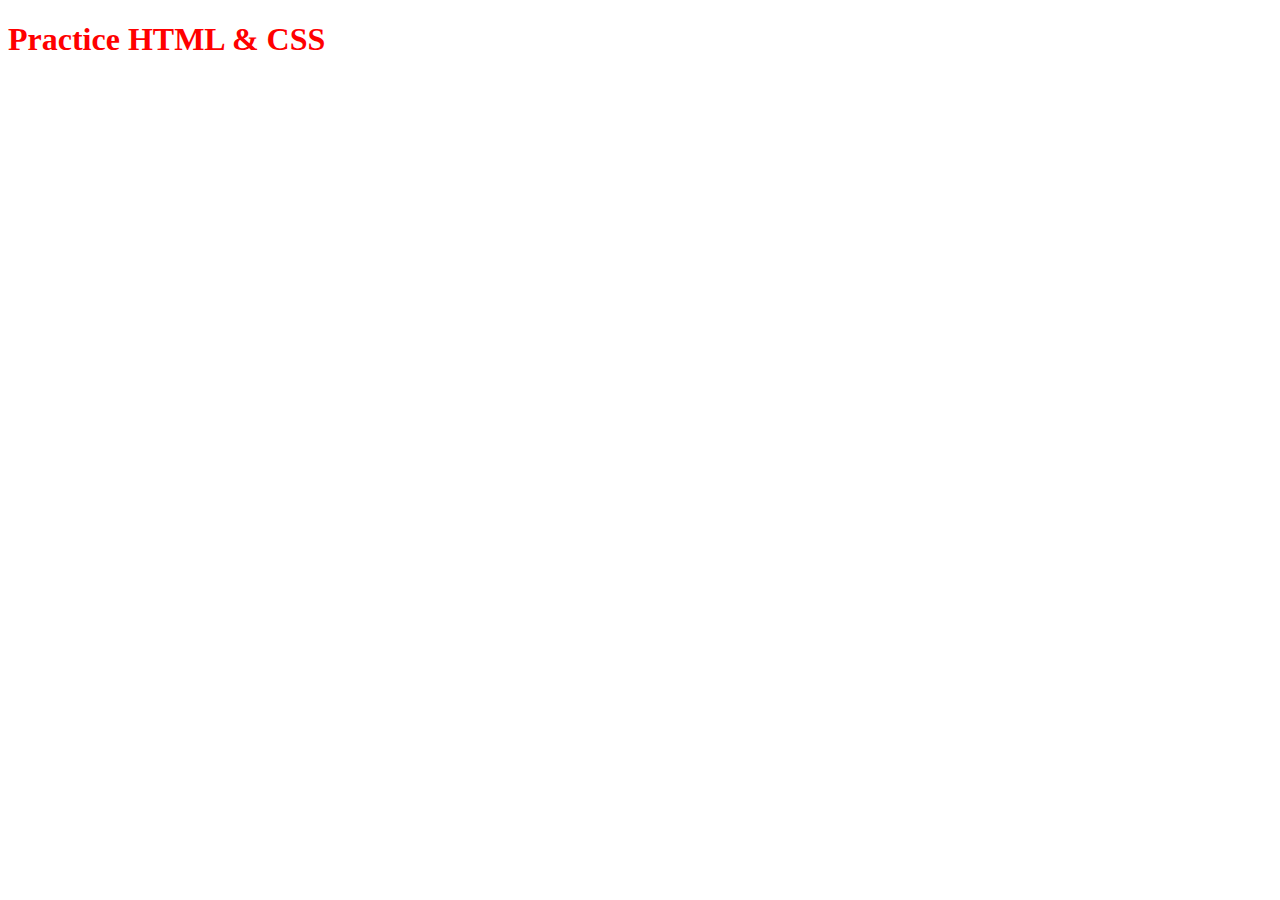
==== index.html @ 2053301d "Added Best Practices Links" ====
<!DOCTYPE html>
<html lang="en">
  <head>
    <meta charset="UTF-8" />
    <meta http-equiv="X-UA-Compatible" content="IE=edge" />
    <meta name="viewport" content="width=device-width, initial-scale=1.0" />
    <title>HTML CSS</title>
    <!-- Linked CSS file -->
    <link rel="stylesheet" href="index.css" />
  </head>
  <body>
    <h1 class="practice">Practice HTML & CSS</h1>
  </body>
</html>
---- index.css ----
/* Please check the README file for links to CSS Best Practices */

.practice {
    color: red;
}
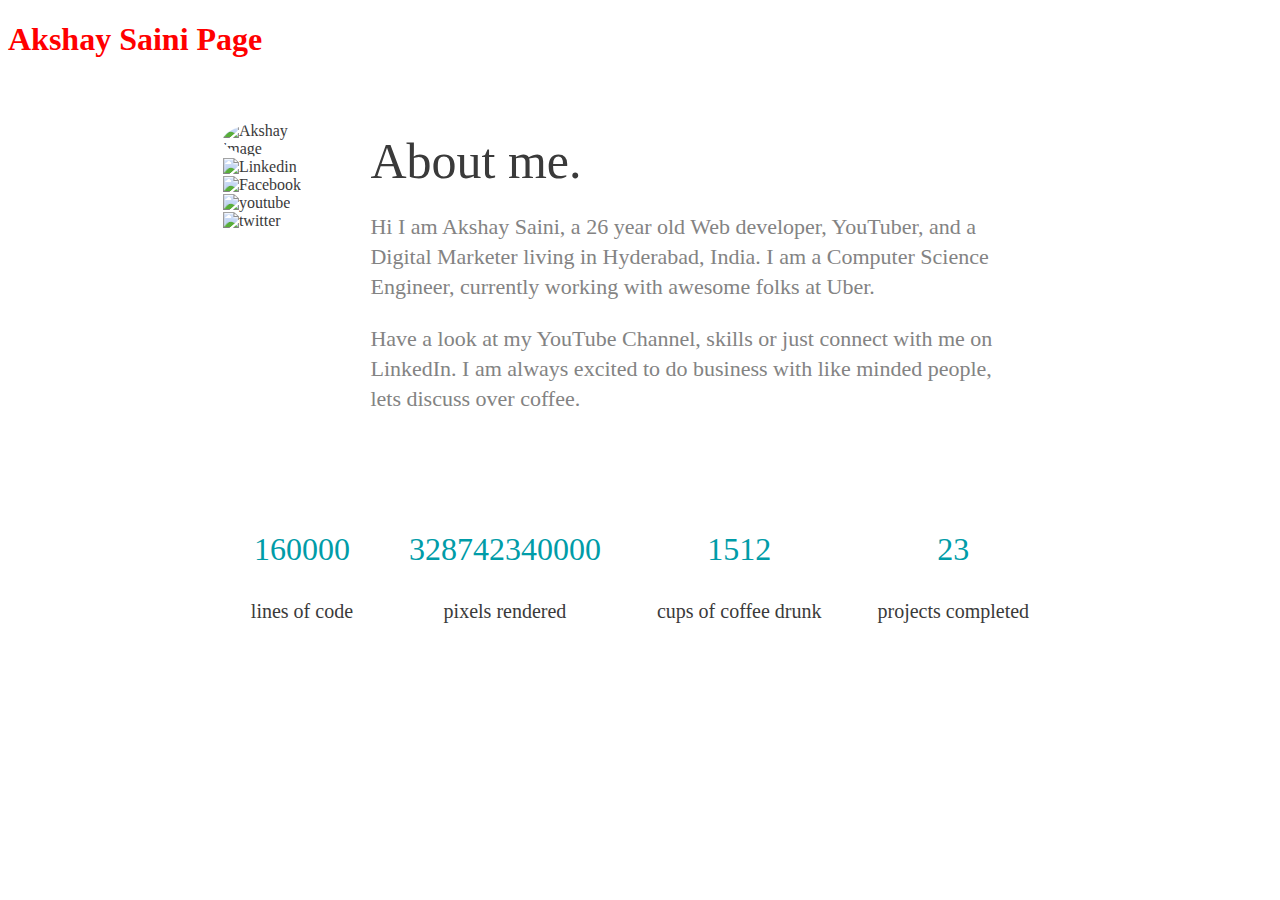
==== commit 76ec738d: "AkshaySaini Task" ====
--- a/index.html
+++ b/index.html
@@ -7,8 +7,61 @@
     <title>HTML CSS</title>
     <!-- Linked CSS file -->
     <link rel="stylesheet" href="index.css" />
+    
   </head>
+
   <body>
-    <h1 class="practice">Practice HTML & CSS</h1>
+    <h1 class="practice">Akshay Saini Page</h1>
+    <!-- overall div -->
+    <div class="overall">
+      <!-- left side -->
+      <div class="leftSide">
+        <img
+          class="AkshayImg"
+          src="https://akshaysaini.in/img/akshay.jpg"
+          alt="Akshay image"
+        />
+        <div class="socialMediaIcons">
+          <img src="" alt="Linkedin" />
+          <img src="" alt="Facebook" />
+          <img src="" alt="youtube" />
+          <img src="" alt="twitter" />
+        </div>
+      </div>
+      <!-- Right side -->
+      <div class="rightSide">
+        <h3 class="about">About me.</h3>
+        <p class="aboutContent">
+          Hi I am Akshay Saini, a 26 year old Web developer, YouTuber, and a
+          Digital Marketer living in Hyderabad, India. I am a Computer Science
+          Engineer, currently working with awesome folks at Uber.
+        </p>
+        <p class="aboutContent">
+          Have a look at my YouTube Channel, skills or just connect with me on
+          LinkedIn. I am always excited to do business with like minded people,
+          lets discuss over coffee.
+        </p>
+      </div>
+    </div>
+
+    <!-- Numbers Part -->
+    <div class="numbersDiv">
+      <div>
+        <p class="digit">160000</p>
+        <p class="digitText">lines of code</p>
+      </div>
+      <div>
+        <p class="digit">328742340000</p>
+        <p class="digitText">pixels rendered</p>
+      </div>
+      <div>
+        <p class="digit">1512</p>
+        <p class="digitText">cups of coffee drunk</p>
+      </div>
+      <div>
+        <p class="digit">23</p>
+        <p class="digitText">projects completed</p>
+      </div>
+    </div>
   </body>
 </html>
--- a/index.css
+++ b/index.css
@@ -1,5 +1,46 @@
 /* Please check the README file for links to CSS Best Practices */
-
+body {
+  font-family: "ProximaNova";
+  color: #3a3a3a;
+}
 .practice {
-    color: red;
-}+  color: red;
+}
+.overall {
+  display: flex;
+  margin: 5% 17%;
+  /* flex-direction: row; */
+}
+.AkshayImg {
+  border-radius: 50%;
+  width: 250px;
+  height: 250px;
+}
+.rightSide {
+  padding: 0px 40px;
+}
+.about {
+  font-size: 50px;
+  font-weight: 100;
+  color: #3a3a3a;
+  margin: 10px 0px;
+}
+.aboutContent {
+  color: #838383;
+  line-height: 30px;
+  font-size: 22px;
+}
+.numbersDiv {
+  display: flex;
+  justify-content: space-around;
+  margin: 5% 17%;
+}
+.digit {
+  font-size: 32px;
+  color: #009ca8;
+  text-align: center;
+}
+.digitText {
+  text-align: center;
+  font-size: 20px;
+}
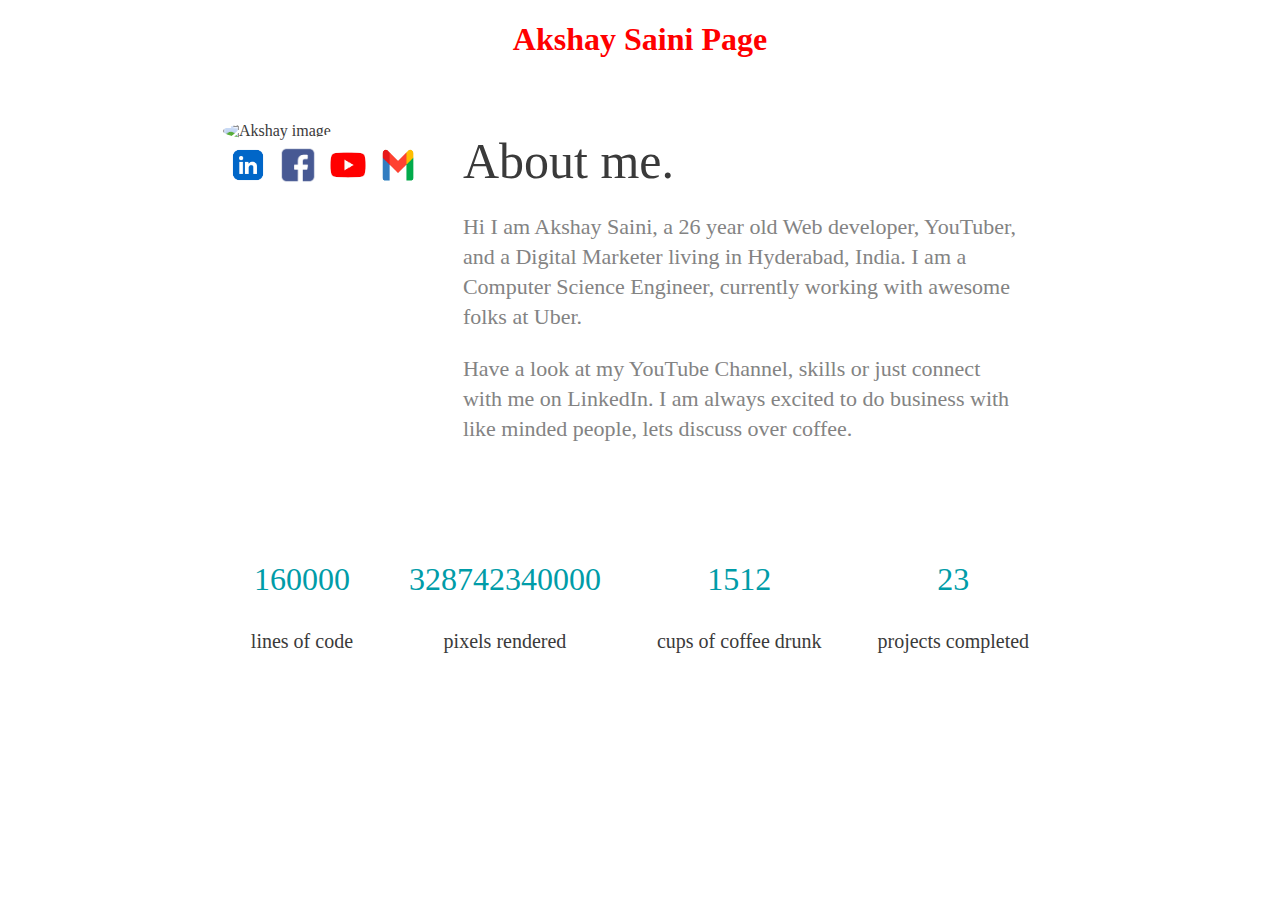
==== commit 1f83ee6a: "Added Social Media Icons" ====
--- a/index.html
+++ b/index.html
@@ -7,7 +7,6 @@
     <title>HTML CSS</title>
     <!-- Linked CSS file -->
     <link rel="stylesheet" href="index.css" />
-    
   </head>
 
   <body>
@@ -22,10 +21,10 @@
           alt="Akshay image"
         />
         <div class="socialMediaIcons">
-          <img src="" alt="Linkedin" />
-          <img src="" alt="Facebook" />
-          <img src="" alt="youtube" />
-          <img src="" alt="twitter" />
+          <img class="socialIcons" src="./Images/LinkedIn.png" alt="Linkedin" />
+          <img class="socialIcons" src="./Images/Facebook.png" alt="Facebook" />
+          <img class="socialIcons" src="./Images/Youtube.png" alt="Youtube" />
+          <img class="socialIcons" src="Images/Gmail.png" alt="Gmail" />
         </div>
       </div>
       <!-- Right side -->
--- a/index.css
+++ b/index.css
@@ -5,6 +5,7 @@
 }
 .practice {
   color: red;
+  text-align: center;
 }
 .overall {
   display: flex;
@@ -44,3 +45,11 @@
   text-align: center;
   font-size: 20px;
 }
+.socialMediaIcons {
+    display: flex;
+    justify-content: center;
+}
+.socialIcons {
+  width: 50px;
+  height: 50px;
+}
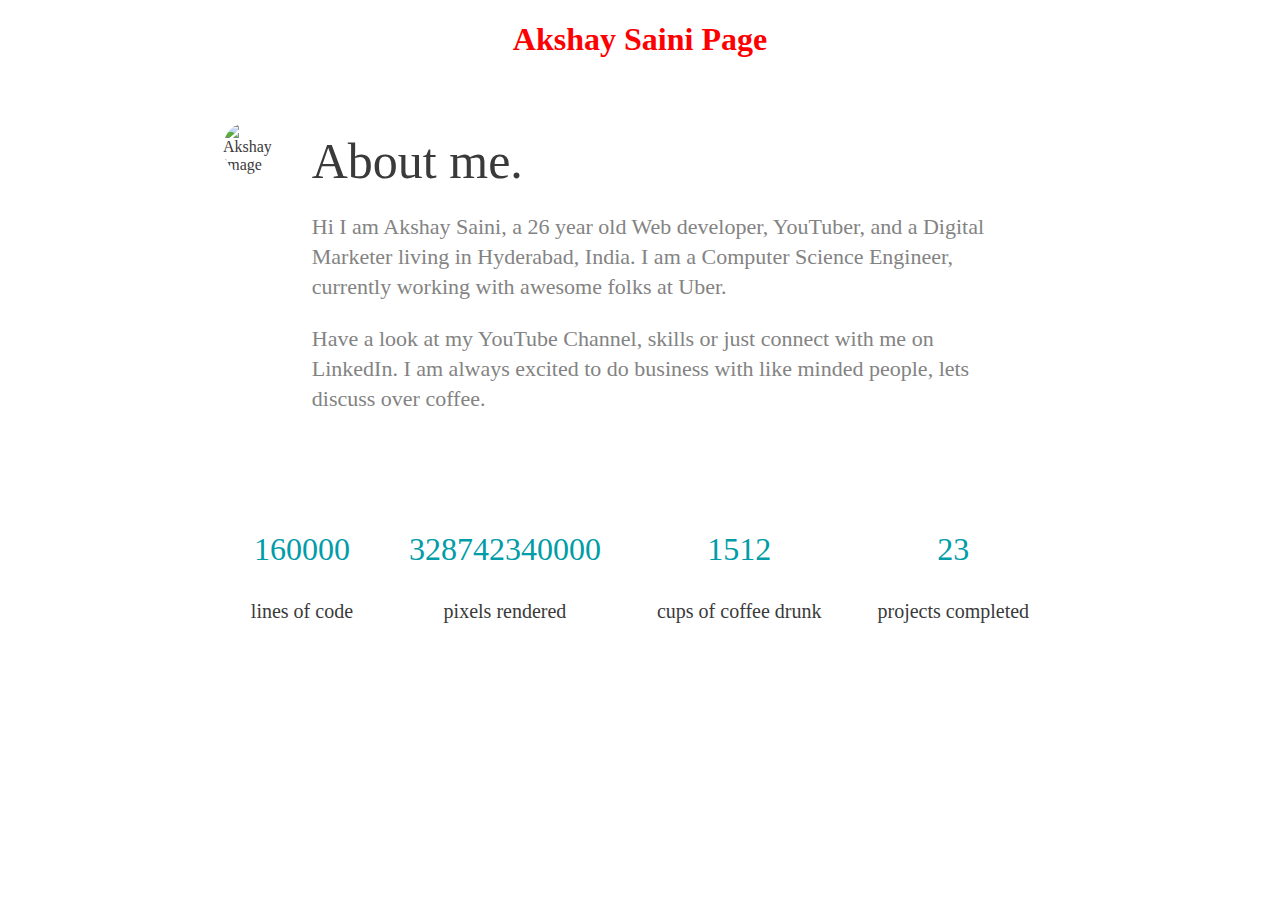
==== commit cb5fbfc4: "Added Font Awesome Icons" ====
--- a/index.html
+++ b/index.html
@@ -7,6 +7,13 @@
     <title>HTML CSS</title>
     <!-- Linked CSS file -->
     <link rel="stylesheet" href="index.css" />
+    <link rel="stylesheet" href="icons.css" />
+    <!-- Added FontAwesome Link for Icons -->
+    <!-- fontawesome reference Link - https://www.w3schools.com/icons/fontawesome5_intro.asp -->
+    <script
+      src="https://kit.fontawesome.com/9e38a89577.js"
+      crossorigin="anonymous"
+    ></script>
   </head>
 
   <body>
@@ -21,10 +28,14 @@
           alt="Akshay image"
         />
         <div class="socialMediaIcons">
-          <img class="socialIcons" src="./Images/LinkedIn.png" alt="Linkedin" />
+          <!-- <img class="socialIcons" src="./Images/LinkedIn.png" alt="Linkedin" />
           <img class="socialIcons" src="./Images/Facebook.png" alt="Facebook" />
           <img class="socialIcons" src="./Images/Youtube.png" alt="Youtube" />
-          <img class="socialIcons" src="Images/Gmail.png" alt="Gmail" />
+          <img class="socialIcons" src="Images/Gmail.png" alt="Gmail" /> -->
+          <i class="fa fa-youtube-play"></i>
+          <i class="fa fa-facebook-official"></i>
+          <i class="fa fa-linkedin-square"></i>
+          <i class="fa fa-envelope-o"></i>
         </div>
       </div>
       <!-- Right side -->
--- a/index.css
+++ b/index.css
@@ -47,7 +47,8 @@
 }
 .socialMediaIcons {
     display: flex;
-    justify-content: center;
+    justify-content: space-between;
+    padding: 15px 0px;
 }
 .socialIcons {
   width: 50px;
--- a/icons.css
+++ b/icons.css
@@ -0,0 +1,16 @@
+.fa-youtube-play {
+  font-size: 3em !important;
+  color: red;
+}
+.fa-facebook-official {
+  font-size: 3em !important;
+  color: #3b5998;
+}
+.fa-linkedin-square {
+  font-size: 3em !important;
+  color: #287bbc;
+}
+.fa-envelope-o {
+  font-size: 3em !important;
+  color: #d14836;
+}
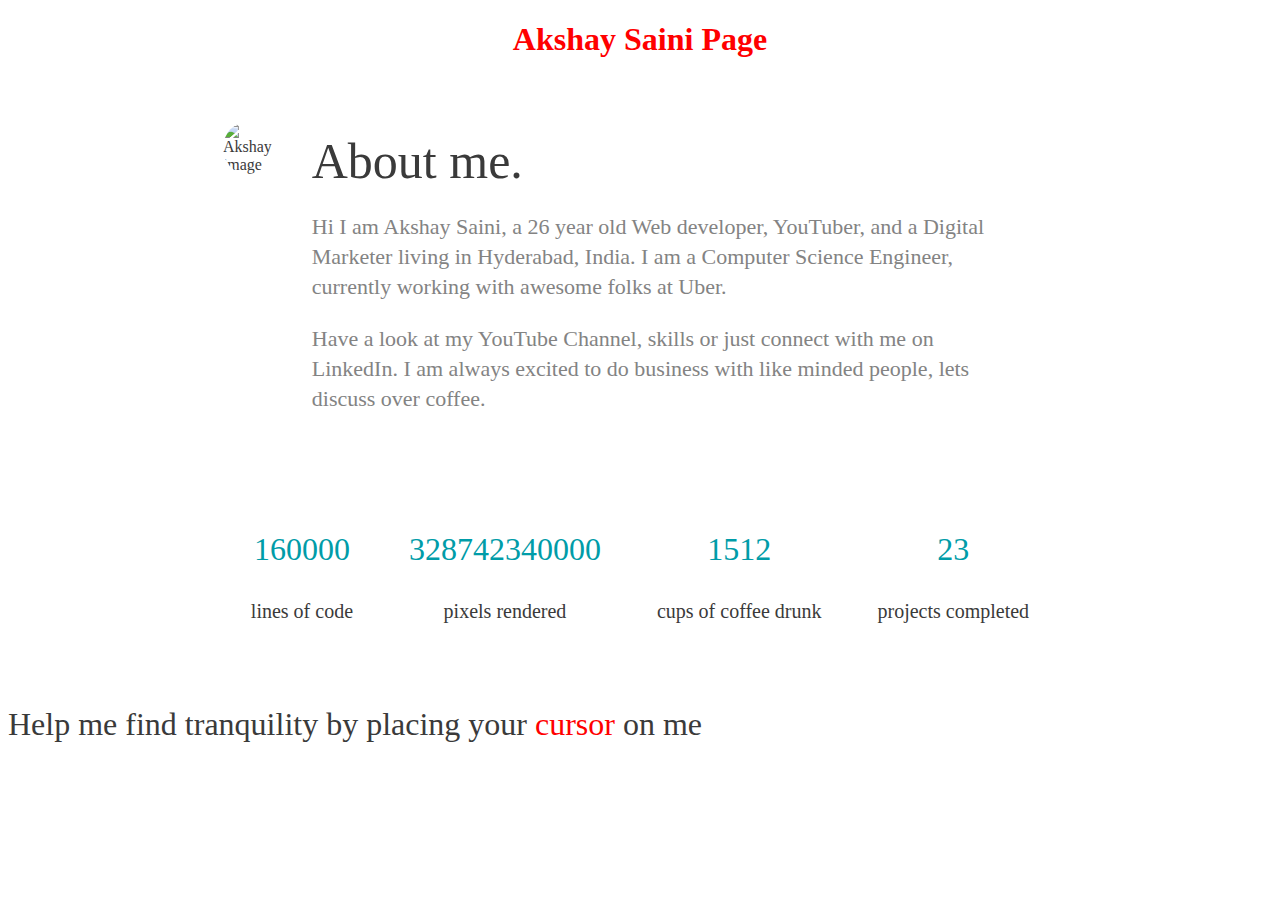
==== commit c1fcd2f0: "Added some Animations" ====
--- a/index.html
+++ b/index.html
@@ -73,5 +73,24 @@
         <p class="digitText">projects completed</p>
       </div>
     </div>
+    <!-- Animations -->
+    <div>
+      <p class="settle animatedElement">
+        Help me find tranquility by placing your
+        <span style="color: red">cursor</span> on me
+        <span class="show" style="display: none"
+          >Thanks for your kind help &#x1f64f; </span
+        >
+      </p>
+    </div>
+    <script>
+      const element = document.querySelector(".animatedElement");
+
+      element.addEventListener("mouseenter", () => {
+        element.classList.add("animationStopped");
+        const showEl = document.querySelector(".show");
+        showEl.classList.add("show-Element");
+      });
+    </script>
   </body>
 </html>
--- a/index.css
+++ b/index.css
@@ -46,11 +46,43 @@
   font-size: 20px;
 }
 .socialMediaIcons {
-    display: flex;
-    justify-content: space-between;
-    padding: 15px 0px;
+  display: flex;
+  justify-content: space-between;
+  padding: 15px 0px;
 }
 .socialIcons {
   width: 50px;
   height: 50px;
 }
+.settle {
+  font-size: 2rem;
+}
+.show {
+    font-size: 2rem;
+}
+.show-Element {
+    display: block !important;
+}
+
+/* Animations */
+
+.animatedElement {
+  animation-name: slide;
+  animation-duration: 2s;
+  animation-timing-function: ease-in;
+  animation-iteration-count: infinite;
+}
+
+.animationStopped {
+  animation: none; /* Completely stop the animation */
+  transform: translateX(0); /* Reset the element's position */
+}
+
+@keyframes slide {
+  0% {
+    transform: translateX(0);
+  }
+  100% {
+    transform: translateX(500px);
+  }
+}
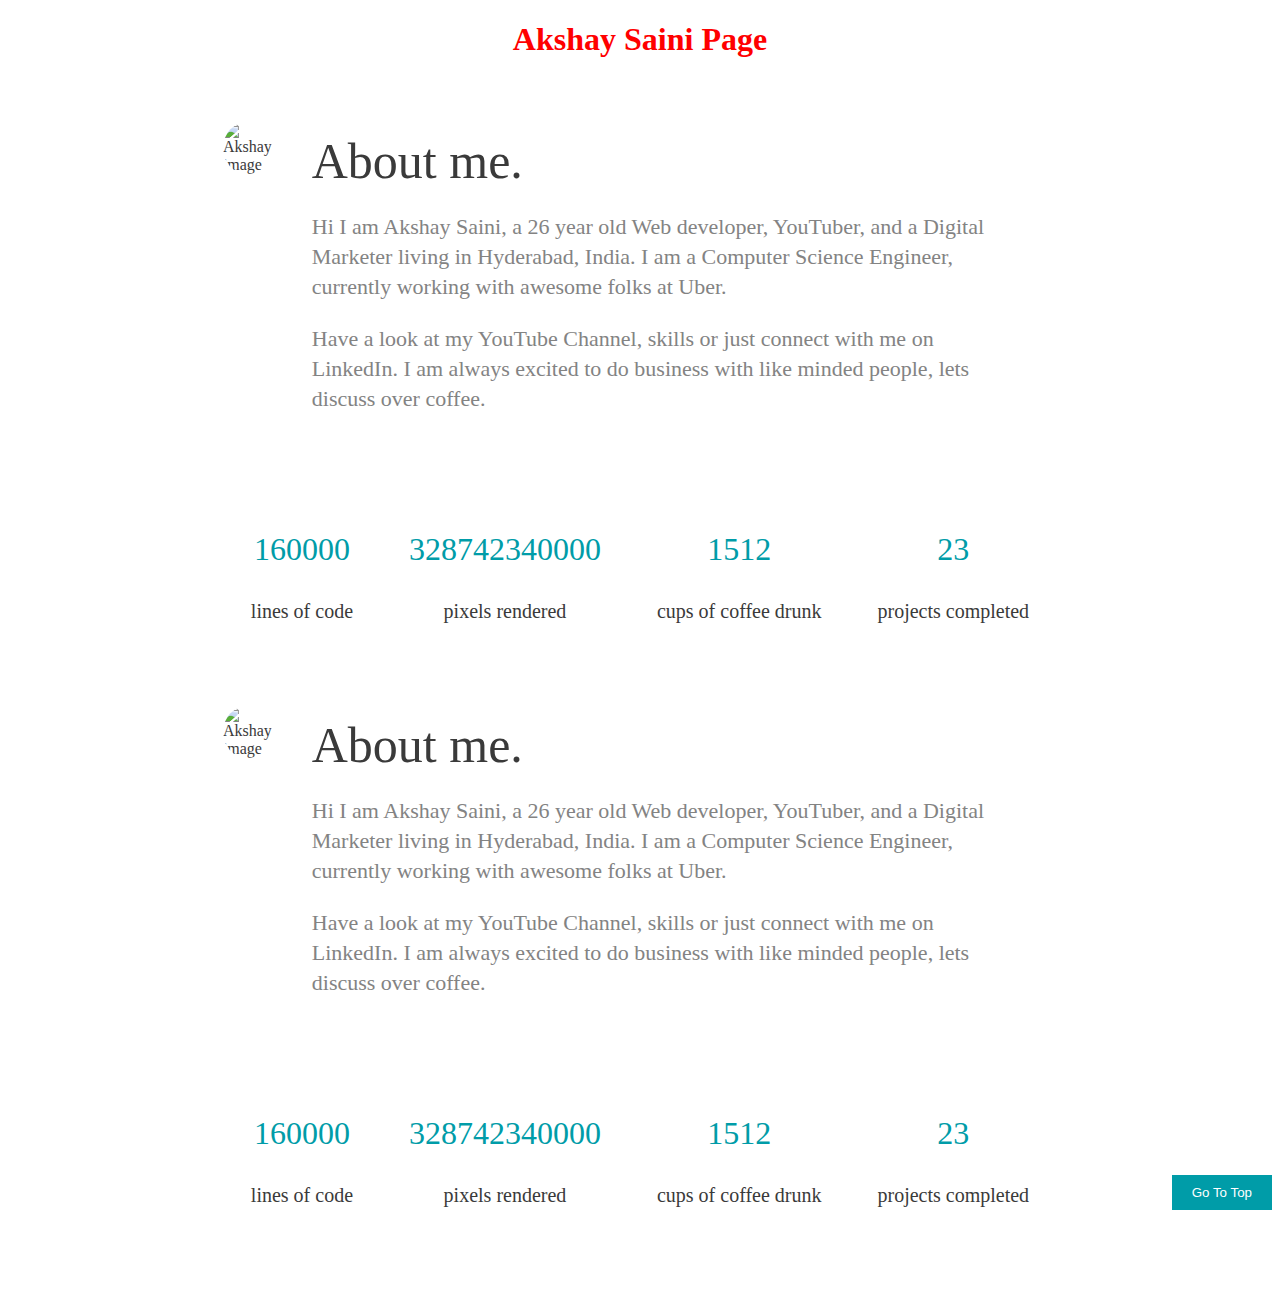
==== commit 4c25594a: "scroll to top" ====
--- a/index.html
+++ b/index.html
@@ -73,23 +73,74 @@
         <p class="digitText">projects completed</p>
       </div>
     </div>
-    <!-- Animations -->
-    <div>
-      <p class="settle animatedElement">
-        Help me find tranquility by placing your
-        <span style="color: red">cursor</span> on me
-        <span class="show" style="display: none"
-          >Thanks for your kind help &#x1f64f; </span
-        >
-      </p>
+
+    <!-- overall div -->
+    <div class="overall">
+      <!-- left side -->
+      <div class="leftSide">
+        <img
+          class="AkshayImg"
+          src="https://akshaysaini.in/img/akshay.jpg"
+          alt="Akshay image"
+        />
+        <div class="socialMediaIcons">
+          <!-- <img class="socialIcons" src="./Images/LinkedIn.png" alt="Linkedin" />
+          <img class="socialIcons" src="./Images/Facebook.png" alt="Facebook" />
+          <img class="socialIcons" src="./Images/Youtube.png" alt="Youtube" />
+          <img class="socialIcons" src="Images/Gmail.png" alt="Gmail" /> -->
+          <i class="fa fa-youtube-play"></i>
+          <i class="fa fa-facebook-official"></i>
+          <i class="fa fa-linkedin-square"></i>
+          <i class="fa fa-envelope-o"></i>
+        </div>
+      </div>
+      <!-- Right side -->
+      <div class="rightSide">
+        <h3 class="about">About me.</h3>
+        <p class="aboutContent">
+          Hi I am Akshay Saini, a 26 year old Web developer, YouTuber, and a
+          Digital Marketer living in Hyderabad, India. I am a Computer Science
+          Engineer, currently working with awesome folks at Uber.
+        </p>
+        <p class="aboutContent">
+          Have a look at my YouTube Channel, skills or just connect with me on
+          LinkedIn. I am always excited to do business with like minded people,
+          lets discuss over coffee.
+        </p>
+      </div>
     </div>
+
+    <!-- Numbers Part -->
+    <div class="numbersDiv">
+      <div>
+        <p class="digit">160000</p>
+        <p class="digitText">lines of code</p>
+      </div>
+      <div>
+        <p class="digit">328742340000</p>
+        <p class="digitText">pixels rendered</p>
+      </div>
+      <div>
+        <p class="digit">1512</p>
+        <p class="digitText">cups of coffee drunk</p>
+      </div>
+      <div>
+        <p class="digit">23</p>
+        <p class="digitText">projects completed</p>
+      </div>
+    </div>
+    <div style="position: relative">
+      <button class="goTop">Go To Top</button>
+    </div>
+
     <script>
-      const element = document.querySelector(".animatedElement");
+      // document.addEventListener("DOMContentLoaded", function () {
 
-      element.addEventListener("mouseenter", () => {
-        element.classList.add("animationStopped");
-        const showEl = document.querySelector(".show");
-        showEl.classList.add("show-Element");
+      // });
+      const goTop = document.querySelector(".goTop");
+
+      goTop.addEventListener("click", () => {
+        window.scrollTo({ top: 0, behavior:"smooth" });
       });
     </script>
   </body>
--- a/index.css
+++ b/index.css
@@ -78,6 +78,17 @@
   transform: translateX(0); /* Reset the element's position */
 }
 
+.goTop {
+  position: absolute;
+  bottom: 5rem;
+  right: 0;
+  padding: 10px 20px;
+  color: #ffffff;
+  background-color: #009ca8;
+  border: 0px;
+  cursor: pointer;
+}
+
 @keyframes slide {
   0% {
     transform: translateX(0);
